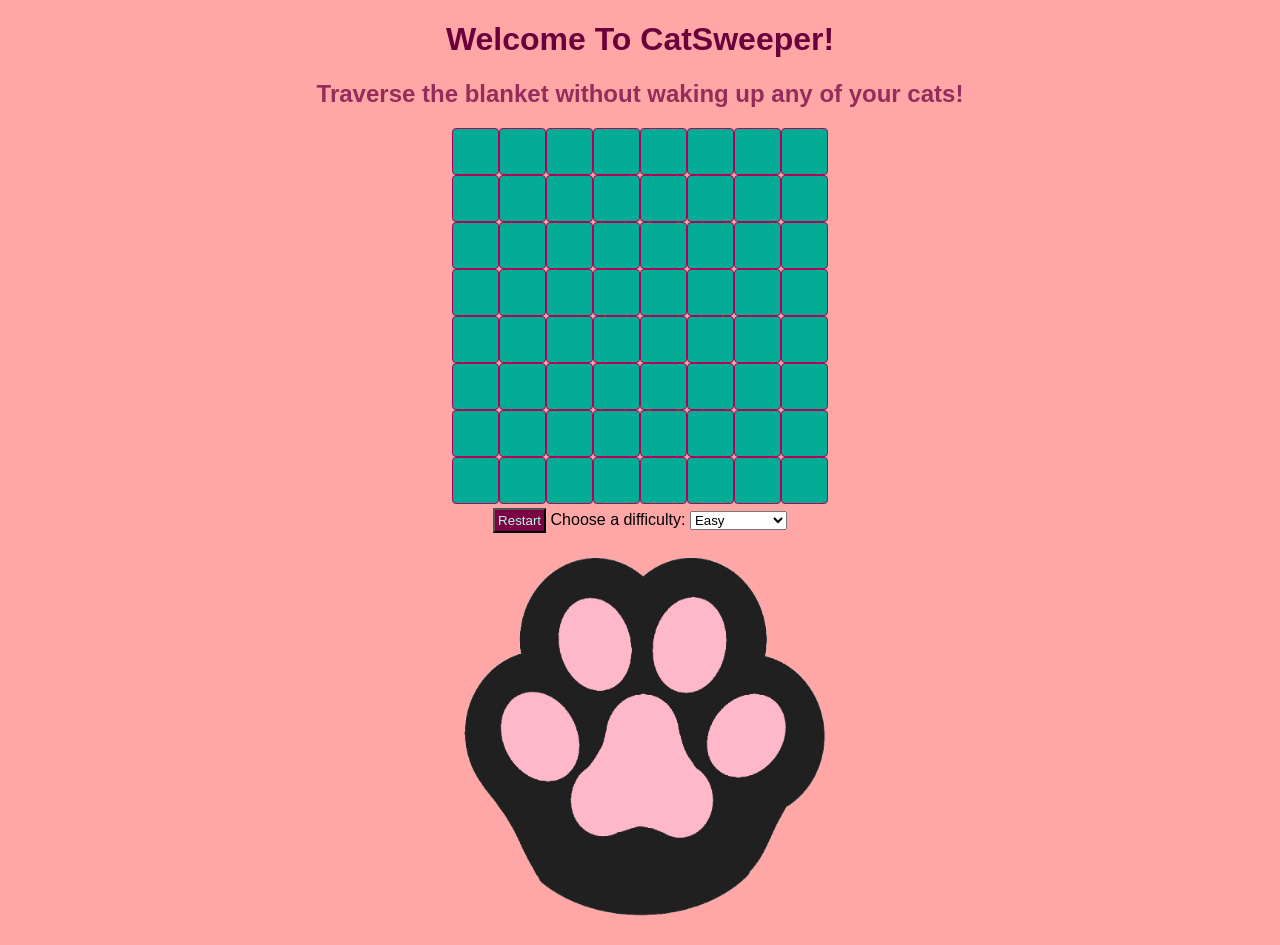
==== index.html @ 3204431e "difficulty system in place and functional" ====
<!DOCTYPE html>
<html>
	<head>
		<title> CATSWEEPER </title>
		<link rel="stylesheet" href="styles.css">
		<script src = "assets/scripts/main.js" defer="body" type = "module"></script>
	</head>
	<body>
		<h1>Welcome To CatSweeper!</h1>
		<section>
			<h2> Traverse the blanket without waking up any of your cats! </h2>
			<div id = "gameBoard"></div>
			<br>
			<button class="button" type="button" name = "restart" onclick="resetGame()"> Restart </button>
			<label for = "difficulty"> Choose a difficulty: </label>
			<select name="diffDropDown" id = "difficulty">
				<option value = "1"> Easy </option>
				<option value = "2"> Intermediate </option>
				<option value = "3"> Hard </option> </select>
		</section>
		<img src="assets/images/paw.png" id="testing">
	</body>
	

</html>
---- styles.css ----
h1 {color: rgb(107, 0, 59);}
h2 {color: rgb(150, 45, 89);}
p {color: rgb(175, 81, 133);}

#testing{
    height: 400px;
    width: 400px;
}

body {
    background-color: rgb(255, 167, 167);
    font-family: Arial, sans-serif;
    text-align: center;
}
.board {
    display: inline-block;
    margin: 20px;
}
.cell {
    width: 45px;
    height: 45px;
    border: 1px solid rgb(179, 0, 89);
    display: flex;
    justify-content: center;
    align-items: center;
    text-align:center;
    vertical-align: middle;
    font-size: 20px;
    border-radius: 4px;
    cursor: pointer;

    /* Default color for unrevealed tiles */
    background-color: rgb(5, 172, 149);
}
.rows{
    display: flex;
    flex-direction: row;
}
#gameBoard{
    display: inline-block;
}
.button{
    display: inline-flex;
    align-items: center;
    justify-content: center;
    padding: 3px;
    gap: 3px;

    background-color: rgb(124, 0, 68);
    border-radius: 1px solid rgb(179, 0, 89);
    color:rgb(180, 253, 229)
}
.revealed {
    /* Color for revealed tiles */
    background-color: rgb(232, 235, 91);

    /* Color for revealed tile text */
    color: rgb(2, 0, 143);
    
}
.pawImg{
    width: 100%;
    height: auto;
    vertical-align: middle;
}
.cat {
    /* Color for cats */
    background-color: rgb(255, 64, 64);
}
.catImg{
    width: 100%;
    height: auto;
    vertical-align: middle;
}
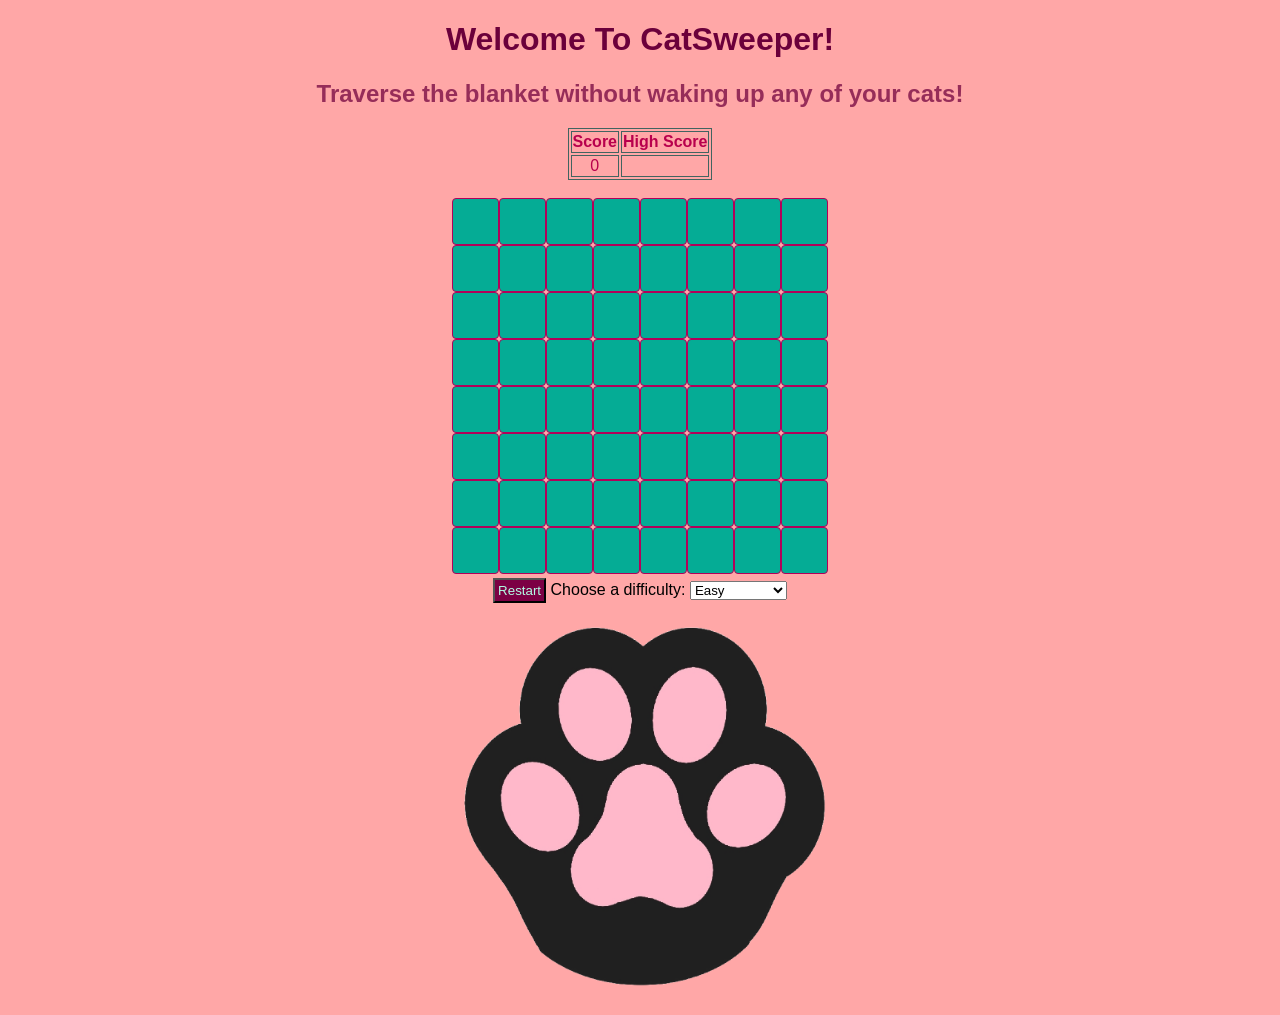
==== commit fd869dd2: "Functional Score System" ====
--- a/index.html
+++ b/index.html
@@ -9,6 +9,17 @@
 		<h1>Welcome To CatSweeper!</h1>
 		<section>
 			<h2> Traverse the blanket without waking up any of your cats! </h2>
+			<table class="position">
+				<tr>
+					<th> Score </th>
+					<th> High Score </th>
+				</tr>
+				<tr>
+					<td id = "score"></td>
+					<td id = "highScore"></td>
+				</tr>
+			</table>
+			<br>
 			<div id = "gameBoard"></div>
 			<br>
 			<button class="button" type="button" name = "restart" onclick="resetGame()"> Restart </button>
--- a/styles.css
+++ b/styles.css
@@ -1,6 +1,18 @@
 h1 {color: rgb(107, 0, 59);}
 h2 {color: rgb(150, 45, 89);}
-p {color: rgb(175, 81, 133);}
+p {color: rgb(172, 11, 99);}
+
+table, th, td{
+    border: 1px solid;
+    border-color: rgb(65, 100, 96);
+    text-align: center;
+    color: rgb(184, 0, 77)
+}
+
+.position{
+    margin-left: auto;
+    margin-right: auto;
+}
 
 #testing{
     height: 400px;
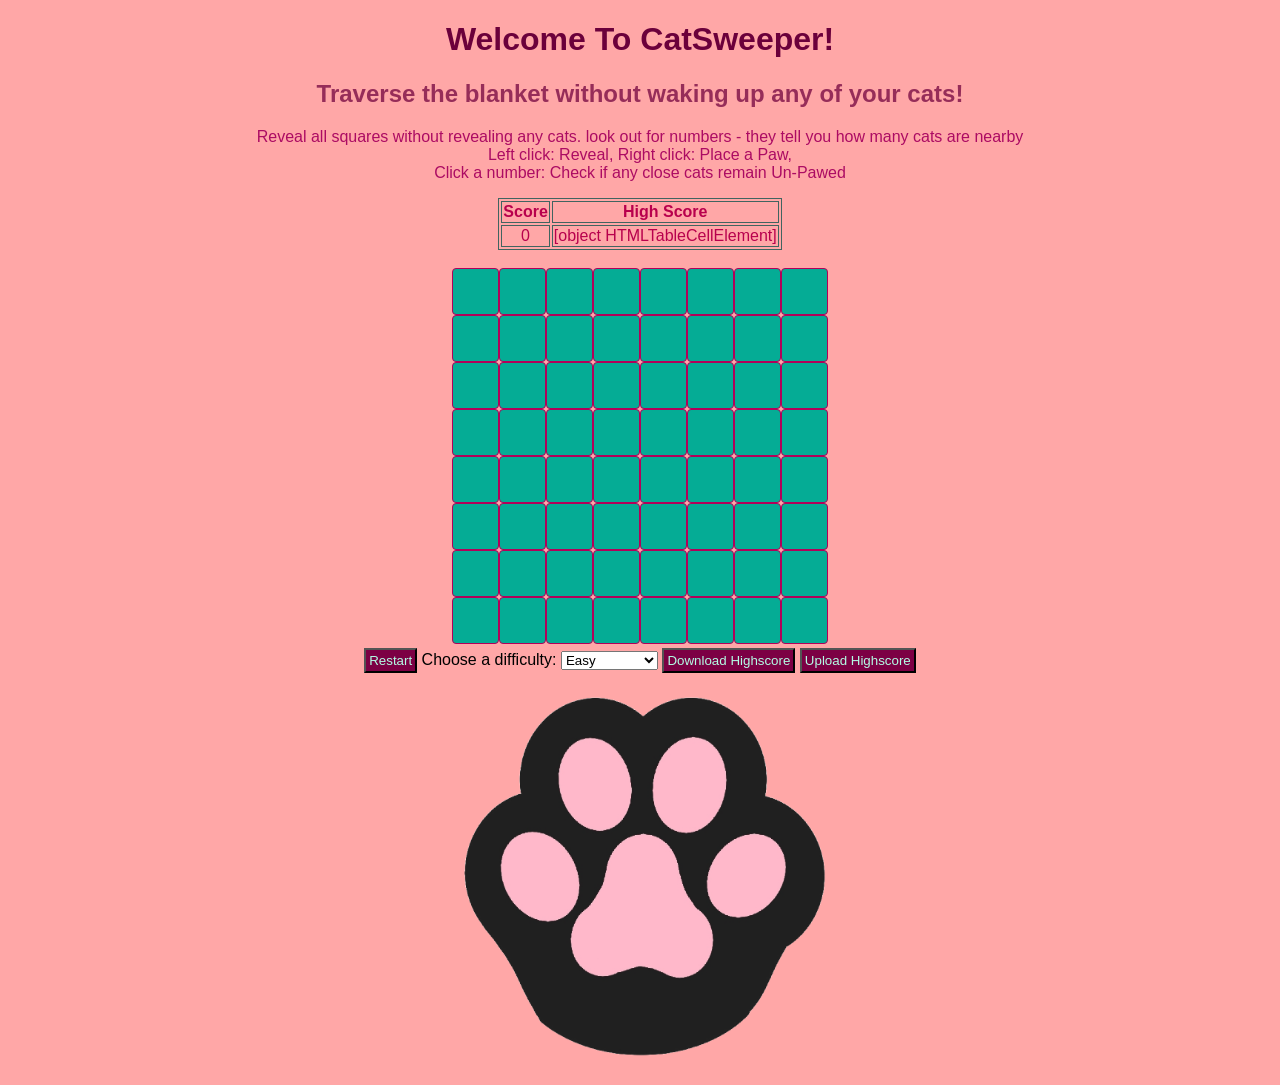
==== commit 2089abc8: "Setting up the highscore. Fixed flagging system." ====
--- a/index.html
+++ b/index.html
@@ -9,6 +9,9 @@
 		<h1>Welcome To CatSweeper!</h1>
 		<section>
 			<h2> Traverse the blanket without waking up any of your cats! </h2>
+			<p> Reveal all squares without revealing any cats. look out for numbers - they tell you how many cats are nearby 
+				<br> Left click: Reveal, Right click: Place a Paw, <br> Click a number: Check if any close cats remain Un-Pawed
+			</p>
 			<table class="position">
 				<tr>
 					<th> Score </th>
@@ -28,6 +31,8 @@
 				<option value = "1"> Easy </option>
 				<option value = "2"> Intermediate </option>
 				<option value = "3"> Hard </option> </select>
+			<button class="button" type="button" name = "downloadHS" onclick=""> Download Highscore </button>
+			<button class="button" type="button" name = "uploadHS" onclick=""> Upload Highscore </button>	
 		</section>
 		<img src="assets/images/paw.png" id="testing">
 	</body>
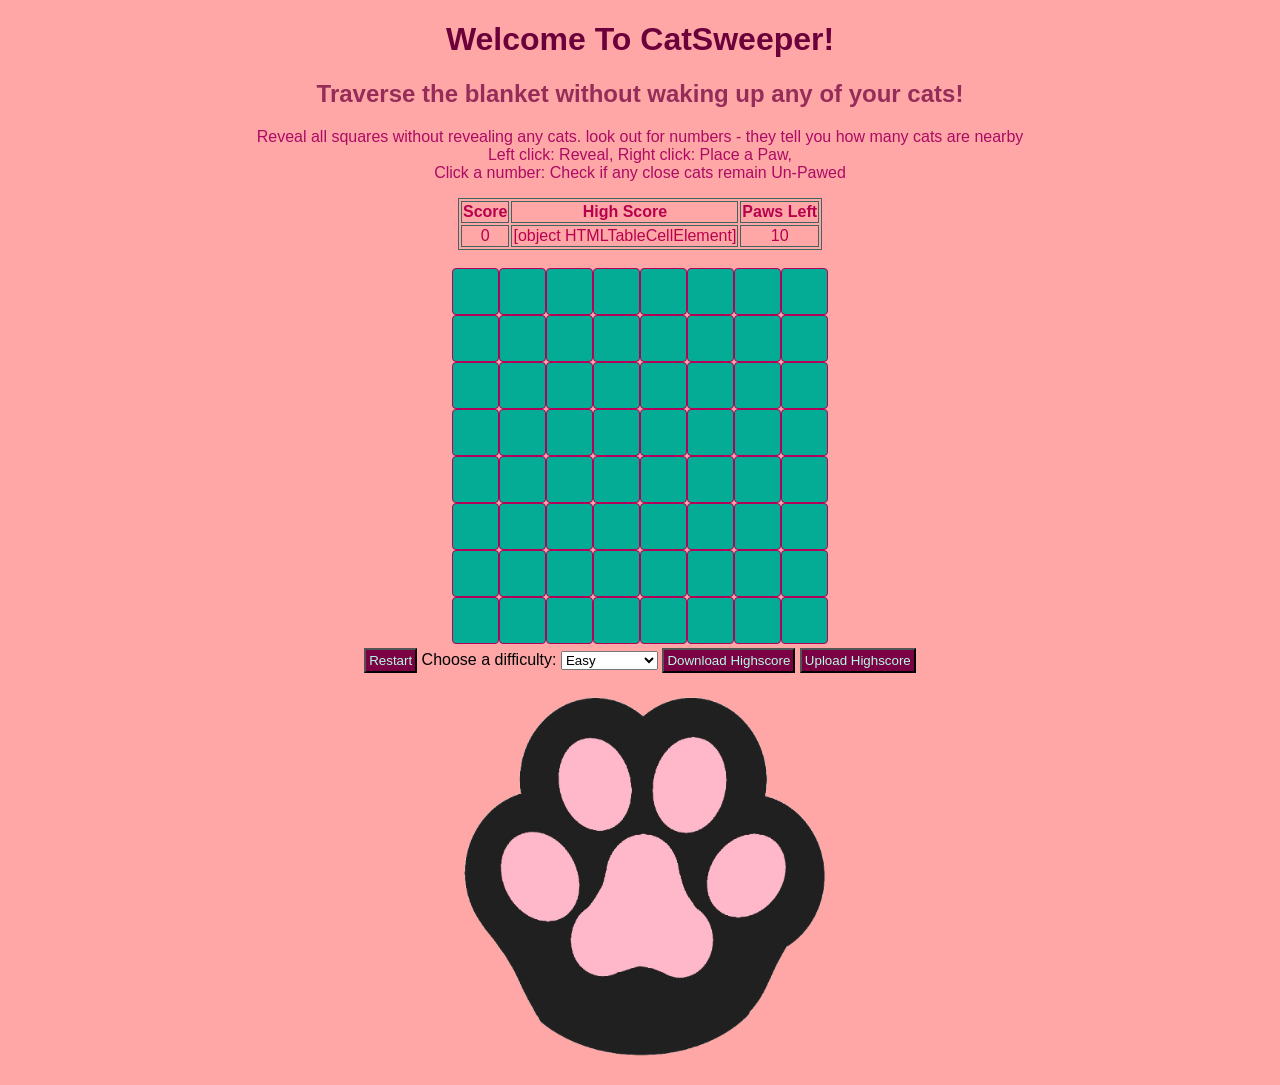
==== commit b18f642f: "Added maximum flag usage + displays them" ====
--- a/index.html
+++ b/index.html
@@ -16,10 +16,12 @@
 				<tr>
 					<th> Score </th>
 					<th> High Score </th>
+					<th> Paws Left </th>
 				</tr>
 				<tr>
 					<td id = "score"></td>
 					<td id = "highScore"></td>
+					<td id = "pawsLeft"></td>
 				</tr>
 			</table>
 			<br>
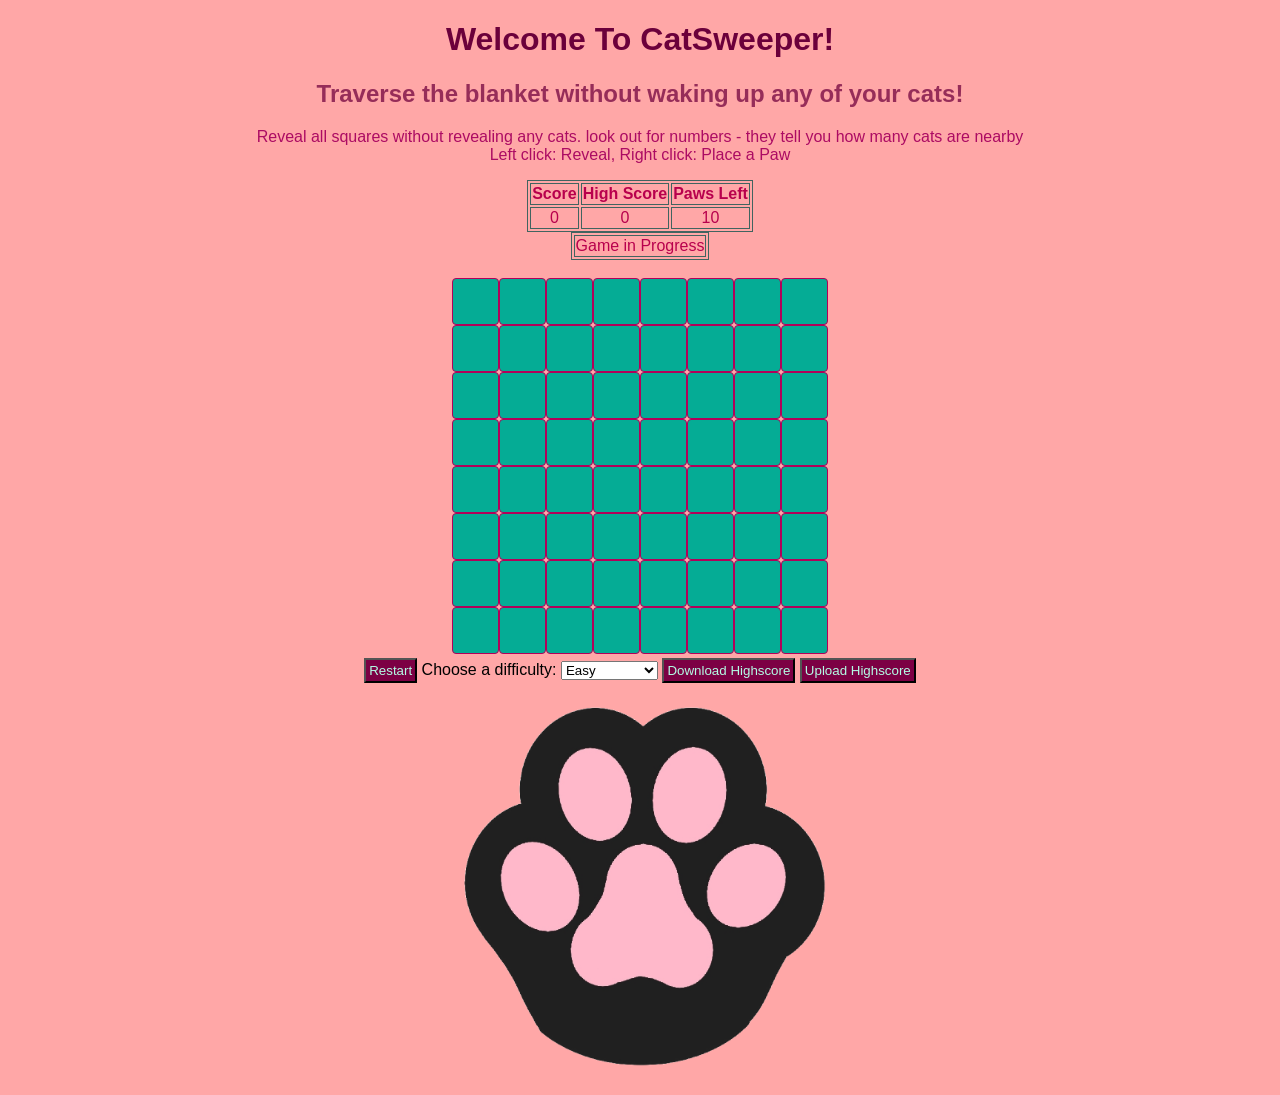
==== commit 41c9f414: "Abandoned chording. added win/loss text" ====
--- a/index.html
+++ b/index.html
@@ -10,7 +10,7 @@
 		<section>
 			<h2> Traverse the blanket without waking up any of your cats! </h2>
 			<p> Reveal all squares without revealing any cats. look out for numbers - they tell you how many cats are nearby 
-				<br> Left click: Reveal, Right click: Place a Paw, <br> Click a number: Check if any close cats remain Un-Pawed
+				<br> Left click: Reveal, Right click: Place a Paw
 			</p>
 			<table class="position">
 				<tr>
@@ -22,6 +22,11 @@
 					<td id = "score"></td>
 					<td id = "highScore"></td>
 					<td id = "pawsLeft"></td>
+				</tr>
+			</table>
+			<table class="position">
+				<tr>
+					<td id = "OUTCOME"></td>
 				</tr>
 			</table>
 			<br>
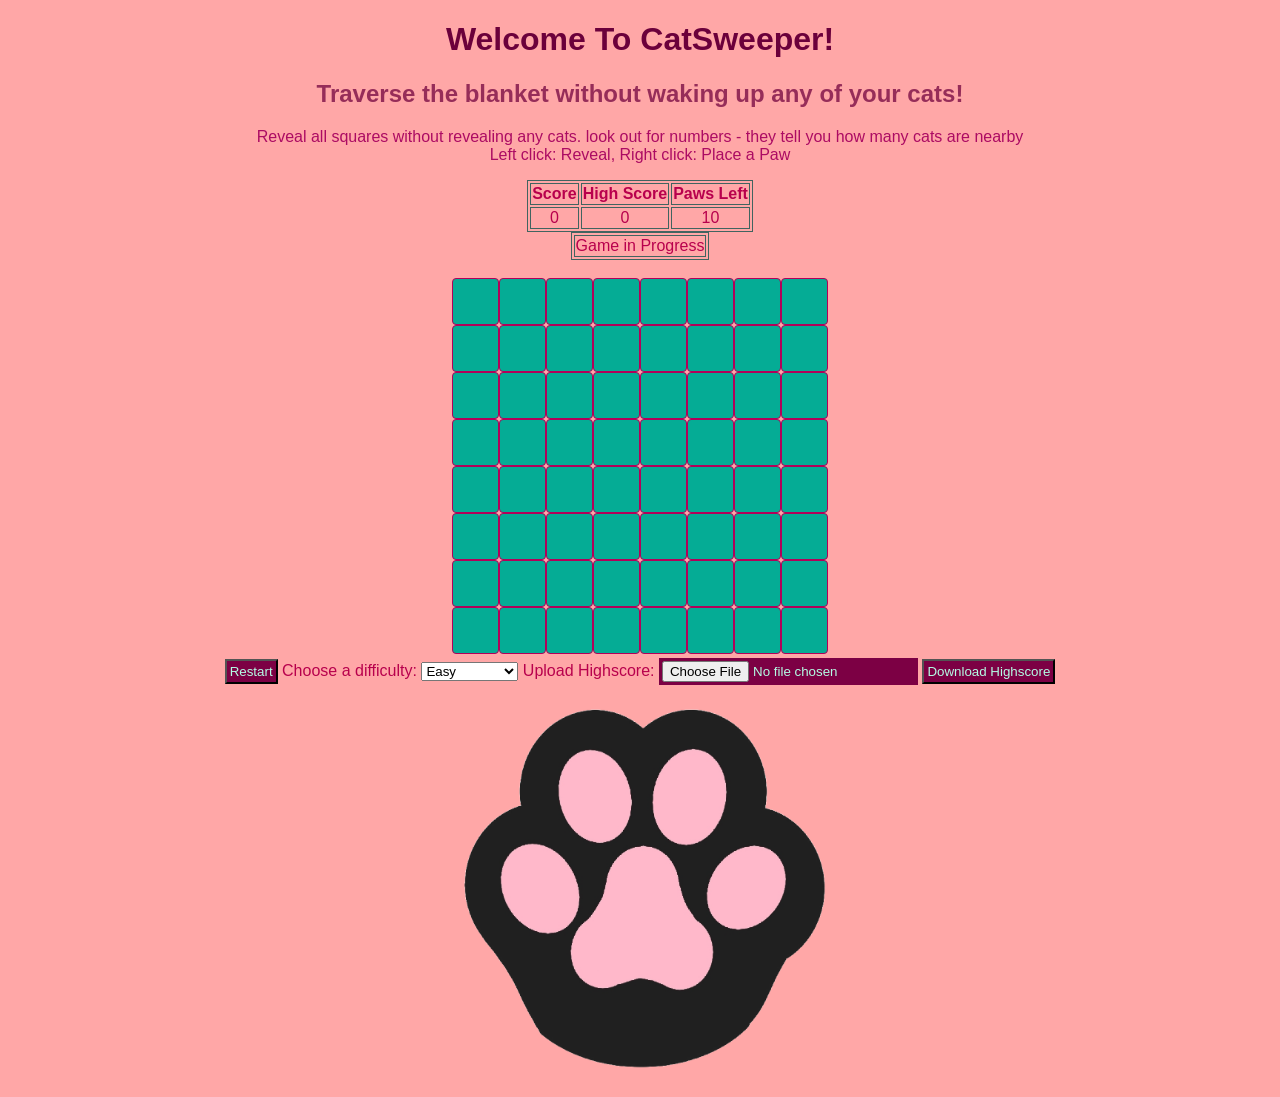
==== commit e1802c10: "WORKING HIGHSCORE json upload" ====
--- a/index.html
+++ b/index.html
@@ -20,7 +20,7 @@
 				</tr>
 				<tr>
 					<td id = "score"></td>
-					<td id = "highScore"></td>
+					<td id = "highScore">0</td>
 					<td id = "pawsLeft"></td>
 				</tr>
 			</table>
@@ -33,13 +33,14 @@
 			<div id = "gameBoard"></div>
 			<br>
 			<button class="button" type="button" name = "restart" onclick="resetGame()"> Restart </button>
-			<label for = "difficulty"> Choose a difficulty: </label>
+			<label class = "labelTxt" for = "difficulty"> Choose a difficulty: </label>
 			<select name="diffDropDown" id = "difficulty">
 				<option value = "1"> Easy </option>
 				<option value = "2"> Intermediate </option>
 				<option value = "3"> Hard </option> </select>
-			<button class="button" type="button" name = "downloadHS" onclick=""> Download Highscore </button>
-			<button class="button" type="button" name = "uploadHS" onclick=""> Upload Highscore </button>	
+			<label class="labelTxt" >Upload Highscore: </label>
+			<input class="button" accept = ".json" type="file" id="selectFile" name = "uploadHS"></button>
+			<button class="button" type="button" name = "downloadHS" onclick=""> Download Highscore </button>	
 		</section>
 		<img src="assets/images/paw.png" id="testing">
 	</body>
--- a/styles.css
+++ b/styles.css
@@ -12,6 +12,10 @@
 .position{
     margin-left: auto;
     margin-right: auto;
+}
+
+.labelTxt{
+    color: rgb(184, 0, 77);  
 }
 
 #testing{
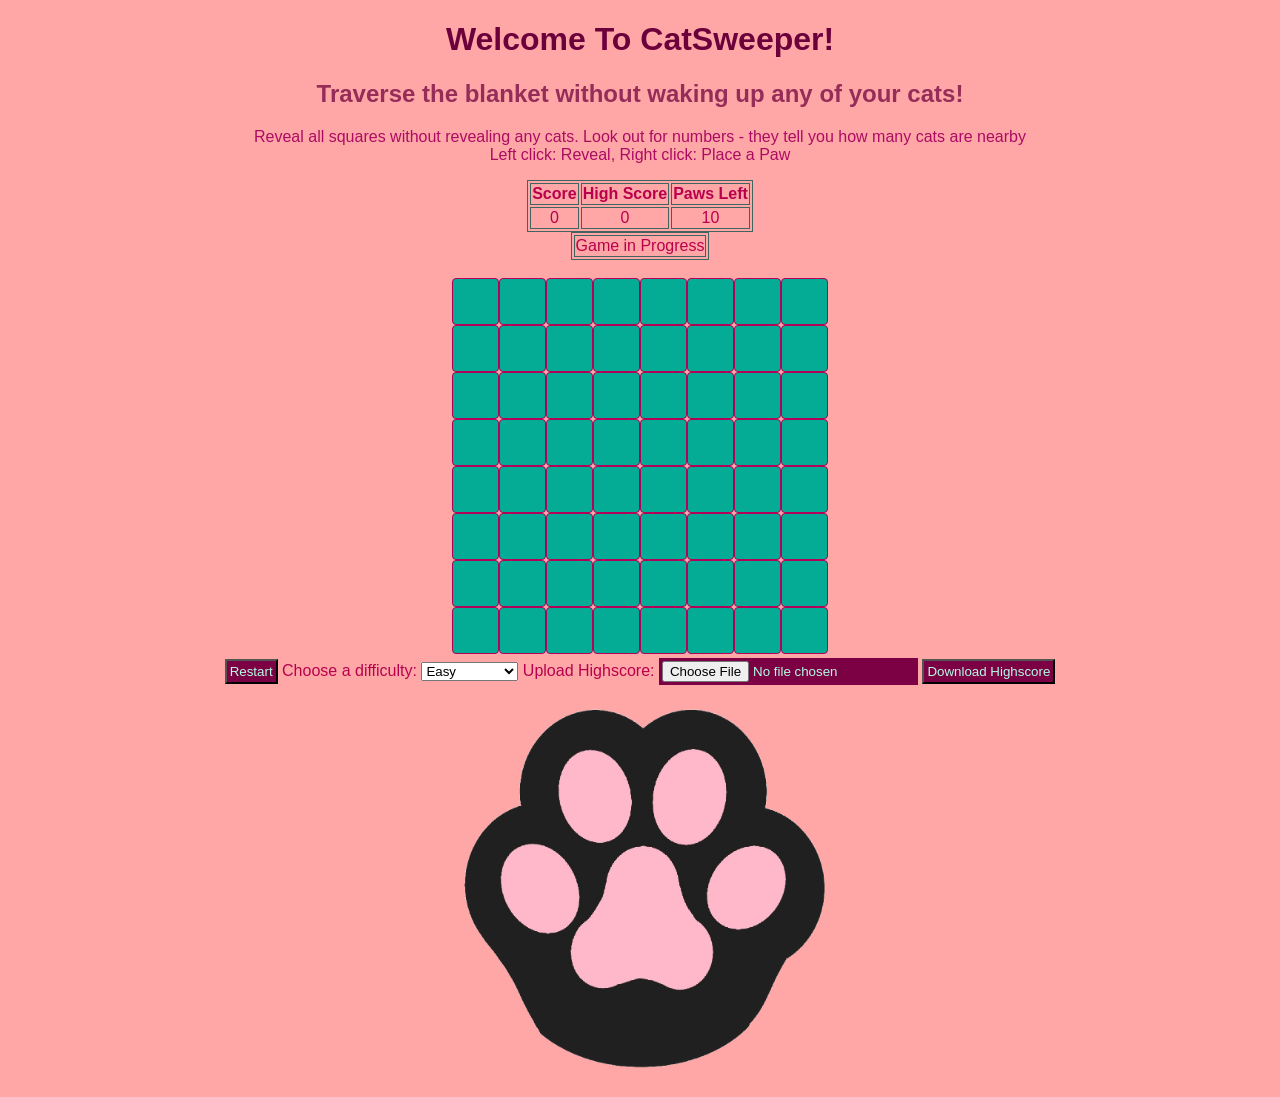
==== commit 9651c6ce: "FULL comments, code cleaned" ====
--- a/index.html
+++ b/index.html
@@ -1,17 +1,24 @@
 <!DOCTYPE html>
 <html>
+	<!-- Connect JS & CSS files -->
 	<head>
 		<title> CATSWEEPER </title>
+		<link rel="icon" type="pawIcon" href="assets/images/paw.png">
 		<link rel="stylesheet" href="styles.css">
 		<script src = "assets/scripts/main.js" defer="body" type = "module"></script>
 	</head>
+
+	<!-- Set title. Inform the user of intructions & controls. -->
 	<body>
 		<h1>Welcome To CatSweeper!</h1>
+
 		<section>
 			<h2> Traverse the blanket without waking up any of your cats! </h2>
-			<p> Reveal all squares without revealing any cats. look out for numbers - they tell you how many cats are nearby 
+			<p> Reveal all squares without revealing any cats. Look out for numbers - they tell you how many cats are nearby 
 				<br> Left click: Reveal, Right click: Place a Paw
 			</p>
+
+			<!-- Create the scoreboard, fill table headers & set IDs for table data -->
 			<table class="position">
 				<tr>
 					<th> Score </th>
@@ -24,25 +31,38 @@
 					<td id = "pawsLeft"></td>
 				</tr>
 			</table>
+
+			<!-- 1x1 Table to display the gamestate -->
 			<table class="position">
 				<tr>
 					<td id = "OUTCOME"></td>
 				</tr>
 			</table>
 			<br>
+
+			<!-- Place the gameboard -->
 			<div id = "gameBoard"></div>
 			<br>
+
+			<!-- Create Restart button & difficulty dropdown menu. -->
 			<button class="button" type="button" name = "restart" onclick="resetGame()"> Restart </button>
 			<label class = "labelTxt" for = "difficulty"> Choose a difficulty: </label>
+			
 			<select name="diffDropDown" id = "difficulty">
 				<option value = "1"> Easy </option>
 				<option value = "2"> Intermediate </option>
-				<option value = "3"> Hard </option> </select>
+				<option value = "3"> Hard </option>
+			</select>
+			
+			<!-- Upload & Download options. Upload exclusively accepts JSON files. -->
 			<label class="labelTxt" >Upload Highscore: </label>
 			<input class="button" accept = ".json" type="file" id="selectFile" name = "uploadHS"></button>
-			<button class="button" type="button" name = "downloadHS" onclick=""> Download Highscore </button>	
+			<button class="button" type="button" id = "downloadFile"> Download Highscore </button>	
+
 		</section>
-		<img src="assets/images/paw.png" id="testing">
+
+		<!-- Purely decorative paw. -->
+		<img src="assets/images/paw.png" id="bigPaw">
 	</body>
 	
 
--- a/styles.css
+++ b/styles.css
@@ -1,7 +1,19 @@
+/* Website text & background colours, alignment*/
 h1 {color: rgb(107, 0, 59);}
 h2 {color: rgb(150, 45, 89);}
 p {color: rgb(172, 11, 99);}
 
+body{
+    background-color: rgb(255, 167, 167);
+    font-family: Arial, sans-serif;
+    text-align: center;
+}
+
+.labelTxt{
+    color: rgb(184, 0, 77);  
+}
+
+/* Table colours, thickness, alignments */
 table, th, td{
     border: 1px solid;
     border-color: rgb(65, 100, 96);
@@ -14,77 +26,79 @@
     margin-right: auto;
 }
 
-.labelTxt{
-    color: rgb(184, 0, 77);  
-}
-
-#testing{
+/* Paw logo image */
+#bigPaw{
     height: 400px;
     width: 400px;
 }
 
-body {
-    background-color: rgb(255, 167, 167);
-    font-family: Arial, sans-serif;
-    text-align: center;
+/* Gameboard Settings */
+/* Size of board, size of individual cells, alignment and colours */
+#gameBoard{
+    display: inline-block;
 }
-.board {
+
+.board{
     display: inline-block;
     margin: 20px;
 }
-.cell {
+
+.cell{
     width: 45px;
     height: 45px;
     border: 1px solid rgb(179, 0, 89);
+
     display: flex;
     justify-content: center;
     align-items: center;
     text-align:center;
     vertical-align: middle;
+
     font-size: 20px;
     border-radius: 4px;
     cursor: pointer;
 
-    /* Default color for unrevealed tiles */
     background-color: rgb(5, 172, 149);
 }
+
 .rows{
     display: flex;
     flex-direction: row;
 }
-#gameBoard{
-    display: inline-block;
+
+/* Revealed cell & text colours*/
+/* Images are sized & aligned in cells */
+.cat{
+    background-color: rgb(255, 64, 64);
 }
+
+.revealed{
+    background-color: rgb(232, 235, 91);
+    color: rgb(2, 0, 143);
+}
+
+.pawImg{
+    width: 100%;
+    height: auto;
+    vertical-align: middle;
+}
+
+.catImg{
+    width: 100%;
+    height: auto;
+    vertical-align: middle;
+}
+
+/* All buttons - colour, alignment and size. */
 .button{
     display: inline-flex;
     align-items: center;
     justify-content: center;
+
     padding: 3px;
     gap: 3px;
 
     background-color: rgb(124, 0, 68);
     border-radius: 1px solid rgb(179, 0, 89);
     color:rgb(180, 253, 229)
-}
-.revealed {
-    /* Color for revealed tiles */
-    background-color: rgb(232, 235, 91);
-
-    /* Color for revealed tile text */
-    color: rgb(2, 0, 143);
-    
-}
-.pawImg{
-    width: 100%;
-    height: auto;
-    vertical-align: middle;
-}
-.cat {
-    /* Color for cats */
-    background-color: rgb(255, 64, 64);
-}
-.catImg{
-    width: 100%;
-    height: auto;
-    vertical-align: middle;
 }
